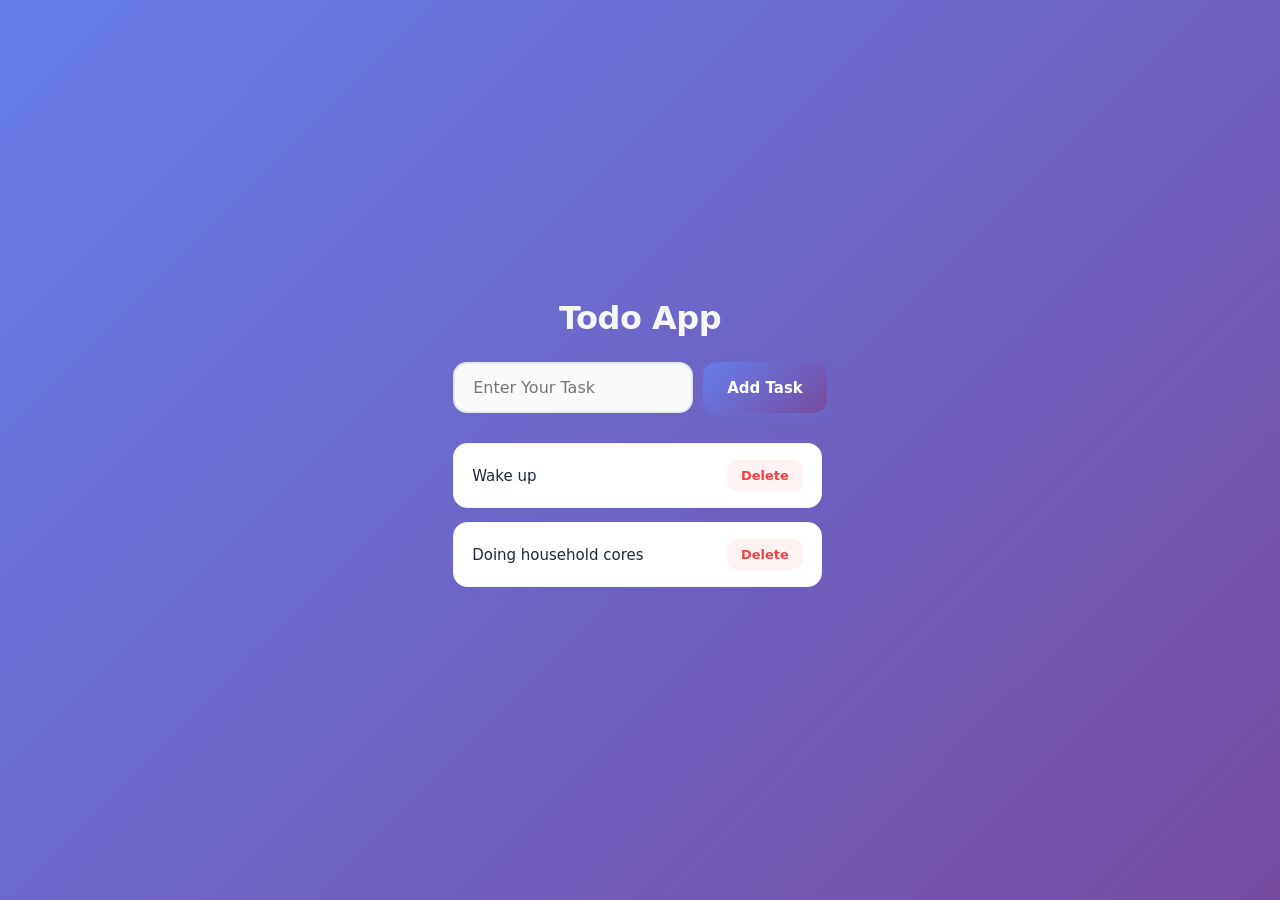
==== index.html @ d2a973c8 "Rename index.html.html to index.html" ====
<!DOCTYPE html>
<html lang="en">
<head>
    <meta charset="UTF-8">
    <meta name="viewport" content="width=device-width, initial-scale=1.0">
    <title>Today Task </title>
    <link rel="stylesheet" href="task.css">
</head>
<body>
    <div class="App container">
        <h1> Todo App</h1>
          <div class="input-group">
            <input type="text" placeholder="Enter Your Task">
             <button>Add Task</button>
          </div>

        <ul>
            <li>Wake up <button class="delete">Delete</button></li>
            <li>Doing household cores <button class="delete">Delete</button></li>
        </ul>
        <script src="task.js"></script>
    </div>

</body>
</html>
---- task.css ----
* {
    margin: 0;
    padding: 0;
    box-sizing: border-box;
    font-family: 'Poppins', system-ui, -apple-system, sans-serif;
}

body {
    
    background: linear-gradient(135deg, #667eea 0%, #764ba2 100%);
    min-height: 100vh;
    display: flex;
    justify-content: center;
    align-items: center;
    padding: 15px;
}


.app-container {
    background: rgba(220, 216, 230, 0.95);
    backdrop-filter: blur(10px);
    padding: 35px 25px;
    border-radius: 24px;
    box-shadow: 0 20px 40px rgba(0, 0, 0, 0.2);
    width: 100%;
    max-width: 480px;
    border: 1px solid rgba(255, 255, 255, 0.5);
}

h1 {
    background: whitesmoke;
    -webkit-background-clip: text;
    -webkit-text-fill-color: transparent;
    font-size: 32px;
    margin-bottom: 25px;
    text-align: center;
    font-weight: 800;
    letter-spacing: -0.5px;
}

.input-group {
    display: flex;
    gap: 10px; 
    width: 100%;
}

input[type="text"] {
    flex: 1; 
    padding: 14px 18px;
    border: 2px solid #e2e8f0;
    border-radius: 14px;
    font-size: 16px;
    outline: none;
    background: #f8fafc;
    color: #334155;
    transition: all 0.3s ease;
}

input[type="text"]:focus {
    border-color: #667eea;
    background: #ffffff;
    box-shadow: 0 0 0 4px rgba(102, 126, 234, 0.15);
}


button:not(.delete) {
    padding: 14px 24px;
    background: linear-gradient(135deg, #667eea 0%, #764ba2 100%);
    color: white;
    border: none;
    border-radius: 14px;
    font-size: 15px;
    font-weight: 600;
    cursor: pointer;
    white-space: nowrap; 
    box-shadow: 0 4px 12px rgba(102, 126, 234, 0.3);
    transition: all 0.2s ease;
}

button:not(.delete):hover {
    transform: translateY(-2px);
    box-shadow: 0 6px 18px rgba(102, 126, 234, 0.4);
}

button:not(.delete):active {
    transform: translateY(0);
}


ul {
    list-style: none;
    margin-top: 30px;
    max-height: 350px; 
    overflow-y: auto;
    padding-right: 5px;
}


ul::-webkit-scrollbar {
    width: 6px;
}
ul::-webkit-scrollbar-thumb {
    background: #cbd5e1;
    border-radius: 10px;
}


li {
    background: #ffffff;
    padding: 16px 18px;
    border-radius: 14px;
    margin-bottom: 14px;
    display: flex;
    justify-content: space-between;
    align-items: center;
    box-shadow: 0 4px 6px rgba(0, 0, 0, 0.02);
    border: 1px solid #f1f5f9;
    color: #1e293b;
    font-size: 15px;
    font-weight: 500;
    word-break: break-all;
    animation: fadeIn 0.3s cubic-bezier(0.4, 0, 0.2, 1);
}
.delete {
    background-color: #fef2f2;
    color: #ef4444;
    border: none;
    padding: 8px 14px;
    border-radius: 10px;
    font-size: 13px;
    font-weight: 600;
    cursor: pointer;
    transition: all 0.2s ease;
}

.delete:hover {
    background-color: #ef4444;
    color: white;
    box-shadow: 0 4px 12px rgba(239, 68, 68, 0.2);
}


@keyframes fadeIn {
    from {
        opacity: 0;
        transform: scale(0.95) translateY(10px);
    }
    to {
        opacity: 1;
        transform: scale(1) translateY(0);
    }
}

@media (max-width: 480px) {
    body {
        padding: 10px;
    }

    .app-container {
        padding: 25px 15px;
        border-radius: 20px;
    }

    h1 {
        font-size: 26px;
        margin-bottom: 20px;
    }

    input[type="text"] {
        padding: 12px 14px;
        font-size: 15px;
    }

    button:not(.delete) {
        padding: 12px 18px;
        font-size: 14px;
    }

    li {
        padding: 14px 14px;
        font-size: 14px;
        margin-bottom: 10px;
    }
    
    .delete {
        padding: 6px 12px;
        font-size: 12px;
    }
}
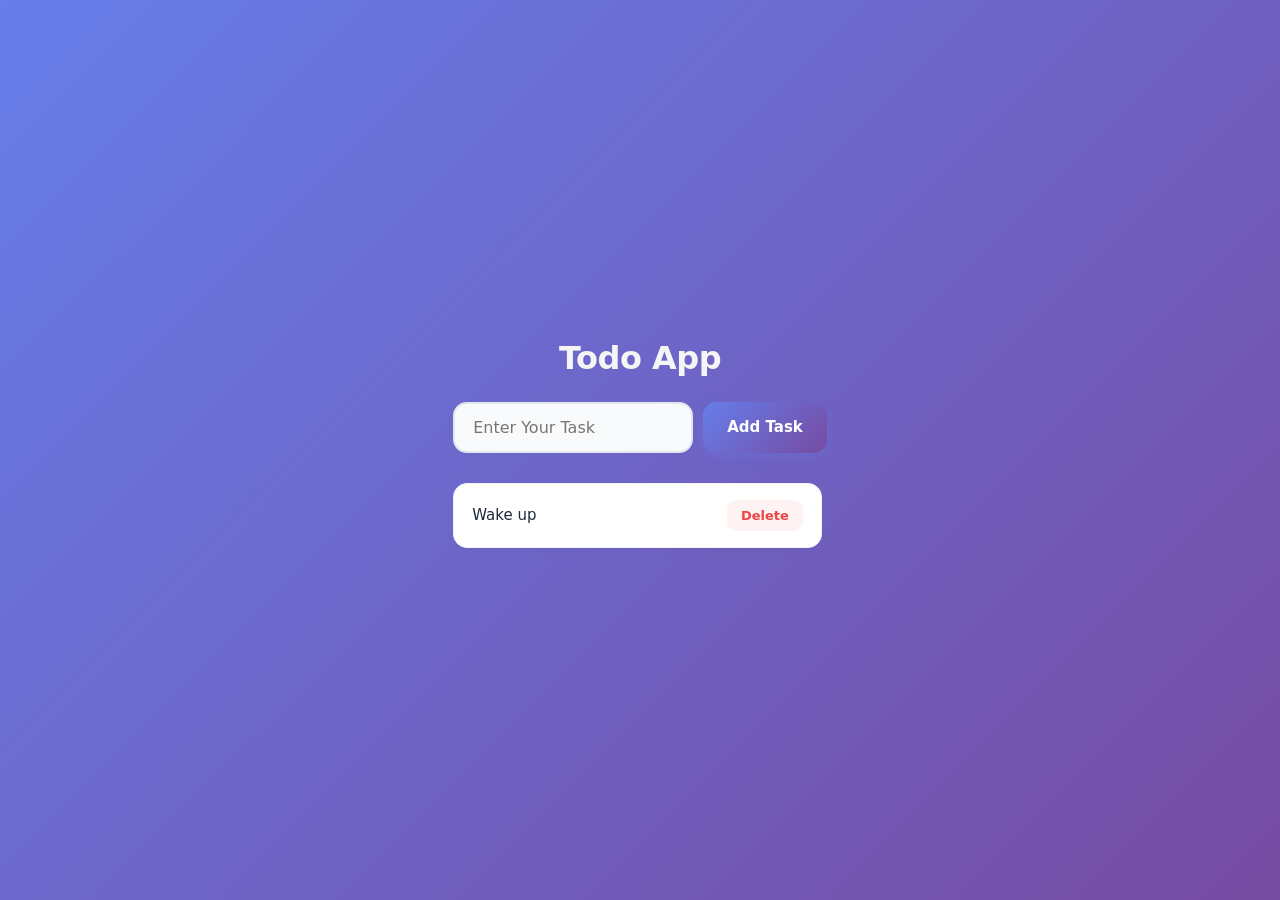
==== commit 48fce407: "Update index.html" ====
--- a/index.html
+++ b/index.html
@@ -16,7 +16,6 @@
 
         <ul>
             <li>Wake up <button class="delete">Delete</button></li>
-            <li>Doing household cores <button class="delete">Delete</button></li>
         </ul>
         <script src="task.js"></script>
     </div>
